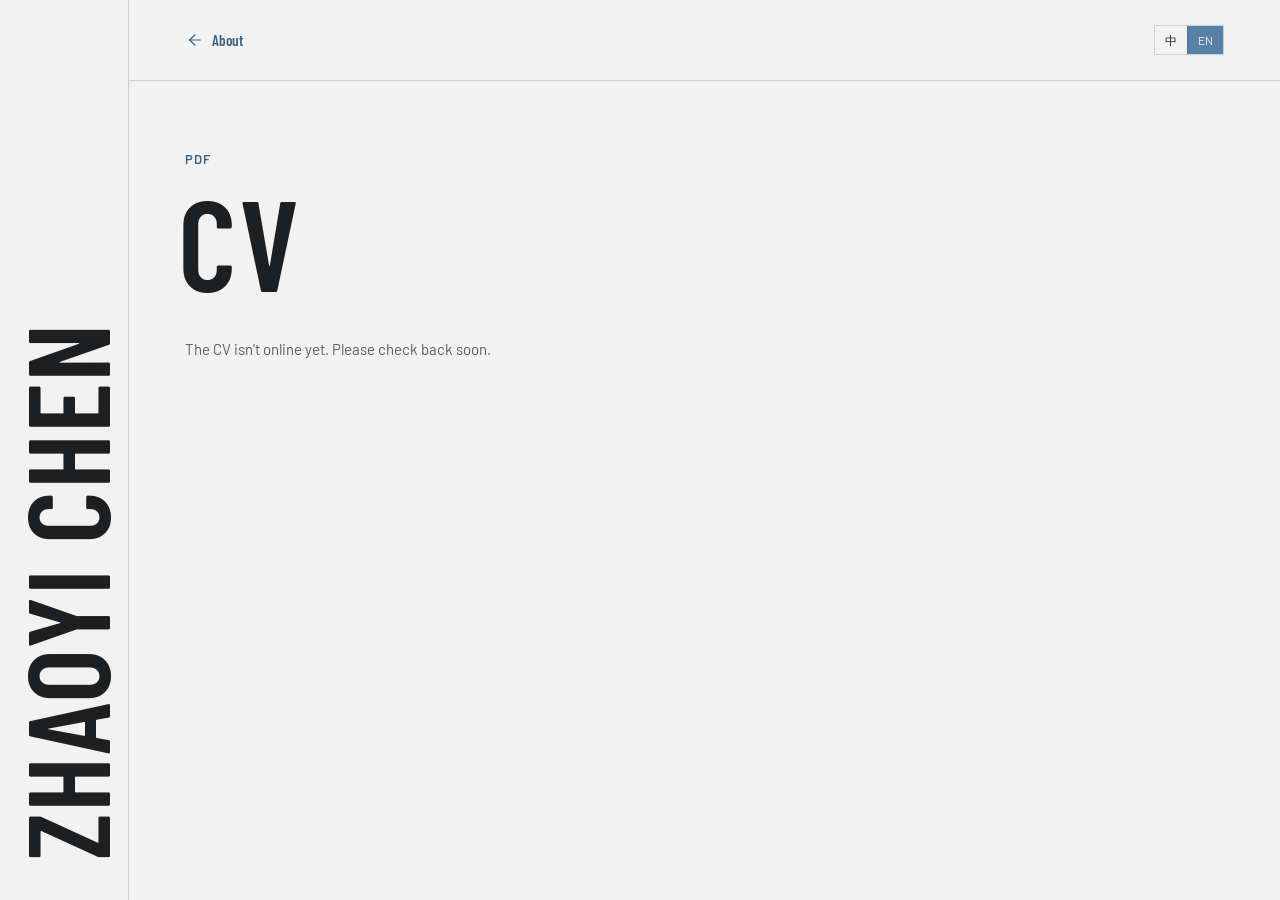
==== resume.html @ 12d731cd "Publish the redesigned site as its own public project The site's original repository is private, and" ====
<!DOCTYPE html>
<html lang="en">
<head>
  <meta charset="utf-8">
  <meta name="viewport" content="width=device-width, initial-scale=1">
  <title data-en="CV · Zhaoyi Chen" data-zh="简历 · Zhaoyi Chen">CV · Zhaoyi Chen</title>
  <link rel="stylesheet" href="assets/industry.css">
  <link rel="stylesheet" href="assets/site.css">
</head>
<body>
<div class="shell">
  <a class="spine" href="index.html" aria-label="Zhaoyi Chen — contents"><span>Zhaoyi Chen</span></a>
  <div class="page">
    <div class="topbar">
      <a class="btn btn-ghost back" href="index.html#about">
        <svg class="icon" width="18" height="18" viewBox="0 0 24 24" aria-hidden="true"><path d="m12 19-7-7 7-7"/><path d="M19 12H5"/></svg>
        <span data-en="About" data-zh="关于">About</span>
      </a>
      <div class="seg lang" role="radiogroup" aria-label="Language / 语言">
        <label class="seg-opt"><input type="radio" name="lang-top" value="zh" data-lang>中</label>
        <label class="seg-opt"><input type="radio" name="lang-top" value="en" data-lang>EN</label>
      </div>
    </div>
    <header class="sec-head">
      <span class="kicker">PDF</span>
      <h1 class="sec-title" data-en="CV" data-zh="简历">CV</h1>
    </header>
    <!-- The PDF must sit next to this file and be named exactly resume.pdf -->
    <div class="pdf-bar" id="pdf-bar">
      <a class="inline-link" href="resume.pdf" target="_blank" rel="noopener"><span data-en="Open in new tab" data-zh="在新标签页打开">Open in new tab</span><svg class="icon" width="16" height="16" viewBox="0 0 24 24" aria-hidden="true"><path d="M7 7h10v10"/><path d="M7 17 17 7"/></svg></a>
    </div>
    <div class="pdf blueprint" id="pdf-frame">
      <i class="corner tl"></i><i class="corner tr"></i><i class="corner bl"></i><i class="corner br"></i>
      <iframe title="CV (PDF)"></iframe>
    </div>
    <p class="status pdf-missing" id="pdf-missing" hidden data-en="The CV isn't online yet. Please check back soon." data-zh="简历暂未上传，请稍后再来查看。">The CV isn't online yet. Please check back soon.</p>
  </div>
</div>
<script src="assets/site.js"></script>
<script>
  // Embed the PDF only once it has been added; otherwise say so, rather than
  // showing GitHub's "not found" page inside the frame.
  fetch('resume.pdf', { method: 'HEAD', cache: 'no-cache' })
    .then((r) => {
      if (!r.ok) throw new Error(r.status);
      document.querySelector('#pdf-frame iframe').src = 'resume.pdf';
    })
    .catch(() => {
      document.getElementById('pdf-bar').hidden = true;
      document.getElementById('pdf-frame').hidden = true;
      document.getElementById('pdf-missing').hidden = false;
    });
</script>
<script src="assets/interactions.js" defer></script>
</body>
</html>
---- assets/industry.css ----
/* Industry — design-system tokens and component classes. This file is the source of truth for the system's look; retune it here and see readme.md. */
@import url('https://fonts.googleapis.com/css2?family=Barlow:wght@400;500;700&family=Barlow+Condensed:wght@400;600&display=swap');

:root {
  --color-bg: #f2f2f3;
  --color-surface: #e9e9ea;
  --color-text: #1d1f20;
  --color-accent: #5980a6;
  --color-accent-2: #728fab;
  --color-divider: color-mix(in srgb, #1d1f20 16%, transparent);

  /* Tonal ramps — generated in OKLCH on one shared lightness scale, so the
     same step of any role matches the others in visual value. */
  --color-neutral-100: #f5f5f8;
  --color-neutral-200: #e7e7ea;
  --color-neutral-300: #d4d4d7;
  --color-neutral-400: #b7b7ba;
  --color-neutral-500: #98989b;
  --color-neutral-600: #7a7a7d;
  --color-neutral-700: #5d5d60;
  --color-neutral-800: #424244;
  --color-neutral-900: #2b2b2d;

  --color-accent-100: #eef6ff;
  --color-accent-200: #d6ebff;
  --color-accent-300: #b5d9fd;
  --color-accent-400: #94bce3;
  --color-accent-500: #749dc4;
  --color-accent-600: #597ea3;
  --color-accent-700: #416180;
  --color-accent-800: #2c455d;
  --color-accent-900: #1d2d3d;

  --color-accent-2-100: #eef6ff;
  --color-accent-2-200: #d6ebff;
  --color-accent-2-300: #bdd8f2;
  --color-accent-2-400: #9ebbd8;
  --color-accent-2-500: #7e9cb8;
  --color-accent-2-600: #627d98;
  --color-accent-2-700: #486077;
  --color-accent-2-800: #314457;
  --color-accent-2-900: #1f2d3a;

  --font-heading: "Barlow Condensed", system-ui, sans-serif;
  --font-heading-weight: 600;
  --font-body: "Barlow", system-ui, sans-serif;

  --space-1: 3.4px;
  --space-2: 6.8px;
  --space-3: 10.2px;
  --space-4: 13.6px;
  --space-6: 20.4px;
  --space-8: 27.2px;

  --radius-sm: 2px;
  --radius-md: 4px;
  --radius-lg: 7px;

  /* Elevation — derived from the ground: soft ink-tinted shadows on a
     light theme, a hairline edge + ambient darkness on a dark one. */
  --shadow-sm: 0 1px 2px color-mix(in srgb, #2b2b2d 14%, transparent);
  --shadow-md: 0 3px 10px color-mix(in srgb, #2b2b2d 16%, transparent);
  --shadow-lg: 0 12px 32px color-mix(in srgb, #2b2b2d 22%, transparent);
}

body {
  background: var(--color-bg);
  color: var(--color-text);
  font-family: var(--font-body);
}
h1, h2, h3, h4 { font-family: var(--font-heading); font-weight: var(--font-heading-weight); }

.blueprint {
  position: relative;
  border: 1px solid var(--color-divider);
  border-radius: 0;
}
/* The overlay image treatments (halftone, duotone) clip their overlay
   (overflow:hidden); a blueprint wrapper draws its registration marks
   outside the box, so when both classes share a wrapper the frame must
   win. */
.blueprint.halftone, .blueprint.plate, .blueprint.duotone { overflow: visible; }
.blueprint > .corner {
  position: absolute; width: 11px; height: 11px;
  color: color-mix(in srgb, var(--color-text) 55%, transparent);
}
.blueprint > .corner::before, .blueprint > .corner::after {
  content: ""; position: absolute; background: currentColor;
}
.blueprint > .corner::before { left: 5px; top: 0; width: 1px; height: 100%; }
.blueprint > .corner::after  { top: 5px; left: 0; width: 100%; height: 1px; }
.blueprint > .corner.tl { top: -6px; left: -6px; }
.blueprint > .corner.tr { top: -6px; right: -6px; }
.blueprint > .corner.bl { bottom: -6px; left: -6px; }
.blueprint > .corner.br { bottom: -6px; right: -6px; }

.duotone{position:relative;overflow:hidden}
.duotone::after{content:"";position:absolute;inset:0;pointer-events:none;
  background:var(--color-accent);mix-blend-mode:color}

/* ══════════════════════════════════════════════════════════════════════════
   Components — built with the tokens above. Plain CSS
   on plain HTML: no JavaScript, no build step. Each class is documented in
   readme.md and demonstrated in foundations/ and components/.
   ══════════════════════════════════════════════════════════════════════ */

*, *::before, *::after { box-sizing: border-box; }
body { margin: 0; font-size: 15px; line-height: 1.55; font-weight: 400; }
h1, h2, h3, h4, h5, h6 {
  font-family: var(--font-heading); font-weight: var(--font-heading-weight);
  line-height: 1.12; letter-spacing: -0.015em; margin: 0 0 var(--space-2);
}
h1 { font-size: 42px; }
h2 { font-size: 32px; }
h3 { font-size: 25px; }
h4 { font-size: 20px; }
h5 { font-size: 16px; }
h6 { font-size: 13px; }
h6 { letter-spacing: 0.08em; text-transform: uppercase; }
p { margin: 0 0 var(--space-3); }
a { color: var(--color-accent); text-underline-offset: 3px; }
img { display: block; max-width: 100%; }
figure { margin: 0; }
figcaption {
  font-size: 11px; margin-top: var(--space-1);
  color: color-mix(in srgb, var(--color-text) 55%, transparent);
}
.text-muted { color: color-mix(in srgb, var(--color-text) 55%, transparent); }
:focus { outline: none; }
:focus-visible { outline: 2px solid var(--color-accent); outline-offset: 2px; }
::selection { background: color-mix(in srgb, var(--color-accent) 30%, transparent); }

/* — rules — */
.hr {
  height: 1px; border: 0; margin: var(--space-4) 0;
  background: var(--color-divider);
}

/* — buttons — */
.btn {
  display: inline-flex; align-items: center; justify-content: center; gap: 6px;
  cursor: pointer; text-decoration: none;
  font-family: var(--font-heading); font-weight: var(--font-heading-weight);
  font-size: 14px; line-height: 1.2; color: var(--color-text); /* matches the .input's 14px —
     the pair sits side by side in sign-up rows */
  background: transparent; border: 1px solid transparent;
  padding: var(--space-2) calc(var(--space-3) * 1.2);
  border-radius: var(--radius-md);
}
.btn svg { display: block; }
.btn:disabled { opacity: 0.45; cursor: not-allowed; }
.btn-primary { background: var(--color-accent); color: var(--color-bg); }
.btn-primary:hover { background: var(--color-accent-600); }
.btn-primary:active { background: var(--color-accent-700); }
.btn-secondary { border-color: var(--color-divider); }
.btn-secondary:hover { background: color-mix(in srgb, var(--color-text) 7%, transparent); }
.btn-secondary:active { background: color-mix(in srgb, var(--color-text) 14%, transparent); }
.btn-ghost { color: var(--color-accent); padding-inline: var(--space-1); }
.btn-ghost:hover { background: color-mix(in srgb, var(--color-accent) 10%, transparent); }
.btn-ghost:active { background: color-mix(in srgb, var(--color-accent) 18%, transparent); }
.btn-icon { width: 36px; height: 36px; padding: 0; }
.btn-block { width: 100%; margin-top: var(--space-2); }

/* — forms — */
.field > label {
  display: block; font-size: 12px; margin-bottom: 5px;
  color: color-mix(in srgb, var(--color-text) 70%, transparent);
}
.input {
  width: 100%; min-height: 36px; padding: 6px 10px; font: inherit;
  font-size: 14px; color: var(--color-text); caret-color: var(--color-accent);
  background: var(--color-surface);
  border: 1px solid var(--color-divider); border-radius: var(--radius-md);
}
.input:hover { border-color: color-mix(in srgb, var(--color-text) 45%, transparent); }
.input:focus-visible { border-color: var(--color-accent); outline-offset: 0; }
textarea.input { min-height: 90px; resize: vertical; }
.radio { display: inline-flex; align-items: center; gap: 8px; cursor: pointer; font-size: 14px; }
.radio input, .seg-opt input {
  position: absolute; opacity: 0; width: 0; height: 0; pointer-events: none;
}
.radio .dot {
  width: 16px; height: 16px; flex: none; border-radius: 50%;
  border: 1.5px solid var(--color-divider);
}
.radio:hover .dot { border-color: var(--color-accent); }
.radio input:checked + .dot {
  border-color: var(--color-accent); background: var(--color-accent);
  box-shadow: inset 0 0 0 4px var(--color-bg);
}
.radio input:focus-visible + .dot { outline: 2px solid var(--color-accent); outline-offset: 2px; }
.seg {
  display: inline-flex; overflow: hidden;
  border: 1px solid var(--color-divider); border-radius: var(--radius-md);
}
.seg-opt {
  display: inline-flex; align-items: center; gap: 6px;
  padding: 7px 12px; font-size: 13px; cursor: pointer;
}
.seg-opt + .seg-opt { border-left: 1px solid var(--color-divider); }
.seg-opt:has(input:checked) { background: var(--color-accent); color: var(--color-bg); }
.seg-opt:not(:has(input:checked)):hover { background: color-mix(in srgb, var(--color-text) 7%, transparent); }
.seg-opt:has(input:focus-visible) { outline: 2px solid var(--color-accent); outline-offset: -2px; }

/* — cards — */
.card {
  display: flex; flex-direction: column; gap: var(--space-2);
  padding: var(--space-3); border-radius: var(--radius-md); background: var(--color-surface);
}
.card-kicker { font-size: 10px; letter-spacing: 0.1em; text-transform: uppercase; color: var(--color-accent); }
.card-title {
  font-family: var(--font-heading); font-weight: var(--font-heading-weight);
  font-size: 17px; line-height: 1.2;
}
.card-body { margin: 0; font-size: 13px; opacity: 0.8; flex: 1; }
.card-meta {
  display: flex; align-items: center; gap: 6px; font-size: 11px;
  color: color-mix(in srgb, var(--color-text) 50%, transparent);
}
.elev-sm { box-shadow: var(--shadow-sm); }
.elev-md { box-shadow: var(--shadow-md); }
.elev-lg { box-shadow: var(--shadow-lg); }

/* — tags — */
.tag {
  display: inline-flex; align-items: center; font-size: 11px;
  letter-spacing: 0.02em; padding: 3px 10px;
  border-radius: calc(var(--radius-md) * 0.75);
}
.tag-accent { background: var(--color-accent-100); color: var(--color-accent-800); }
.tag-accent-2 { background: var(--color-accent-2-100); color: var(--color-accent-2-800); }
.tag-neutral { background: var(--color-neutral-100); color: var(--color-neutral-800); }
.tag-outline { border: 1px solid var(--color-accent); color: var(--color-accent); }

/* — navigation — */
.nav {
  display: flex; align-items: center; gap: var(--space-4);
  padding: var(--space-3) var(--space-4);
  border-bottom: none;
}
.nav-brand {
  font-family: var(--font-heading); font-weight: var(--font-heading-weight);
  font-size: 18px; margin-right: auto;
}
.nav a { color: inherit; text-decoration: none; font-size: 14px; }
.nav a:hover, .nav a[aria-current='page'] { color: var(--color-accent); }

/* — tables — */
.table { width: 100%; border-collapse: collapse; font-size: 14px; }
.table th {
  text-align: left; font-size: 11px; letter-spacing: 0.08em; text-transform: uppercase;
  color: color-mix(in srgb, var(--color-text) 60%, transparent);
  padding: var(--space-2); border-bottom: 1px solid var(--color-divider);
}
.table td {
  padding: var(--space-2);
  border-bottom: 1px solid color-mix(in srgb, var(--color-text) 8%, transparent);
}
.table tbody tr:hover { background: color-mix(in srgb, var(--color-text) 4%, transparent); }

/* — dialog — */
.dialog-backdrop {
  position: fixed; inset: 0; display: grid; place-items: center;
  padding: var(--space-4);
  background: color-mix(in srgb, var(--color-neutral-900) 50%, transparent);
}
.dialog {
  width: min(440px, 100%); display: flex; flex-direction: column; gap: var(--space-3);
  padding: var(--space-4); border-radius: var(--radius-lg);
  background: var(--color-surface); box-shadow: var(--shadow-lg);
}
.dialog-title {
  font-family: var(--font-heading); font-weight: var(--font-heading-weight);
  font-size: 20px;
}
.dialog-body { font-size: 14px; opacity: 0.85; }
.dialog-actions { display: flex; justify-content: flex-end; gap: var(--space-2); margin-top: var(--space-2); }

/* — blueprint frame: components are wireframe objects (see .blueprint
     and .corner above) — square, transparent, hairline-bordered — */
.card, .btn, .input, .tag, .seg, .dialog { border-radius: 0; }
.card, .dialog { background: transparent; border: 1px solid var(--color-divider); }
.btn { border: 1px solid var(--color-divider); }
.btn-primary { border-color: var(--color-accent); }
.btn-ghost { border-color: transparent; }
---- assets/site.css ----
/* Layout for chenzhaoyilila.github.io. Colors, type and components come from industry.css. */
:root {
  --pad: clamp(20px, 5vw, 56px);
  --muted: color-mix(in srgb, var(--color-text) 78%, transparent);
  --meta: color-mix(in srgb, var(--color-text) 70%, transparent);
  --tint: color-mix(in srgb, var(--color-accent) 6%, transparent);
}
html { scroll-behavior: smooth; }
body { text-wrap: pretty; }
a { color: var(--color-accent-700); }
a:hover { color: var(--color-accent-800); }
[hidden] { display: none !important; }
.icon { flex: none; fill: none; stroke: currentColor; stroke-width: 1.5; stroke-linecap: round; stroke-linejoin: round; }
.kicker { display: block; font-size: 13px; line-height: 12px; letter-spacing: .08em; text-transform: uppercase; font-weight: 600; color: var(--color-accent-700); font-feature-settings: "tnum" 1; }
.label { font-size: 13px; letter-spacing: .08em; text-transform: uppercase; font-weight: 600; color: var(--meta); }
.rule { height: 1px; background: var(--color-divider); }
.status { padding: 24px 0; margin: 0; font-size: 15px; color: var(--meta); }
.inline-link { display: inline-flex; align-items: center; gap: 6px; text-decoration: none; }
.lang .seg-opt { padding: 5px 10px; font-size: 12px; }

/* Shell: the spine (name, links home) + the page. A 1px gap on a divider ground draws the hairlines. */
.shell { display: flex; min-height: 100vh; gap: 1px; background: var(--color-divider); }
.spine {
  flex: none; width: clamp(56px, min(10vw, 16vh), 132px); height: 100vh;
  position: sticky; top: 0; align-self: flex-start; padding: 40px 0; overflow: hidden;
  display: flex; align-items: flex-end; justify-content: center;
  background: var(--color-bg); color: var(--color-text); text-decoration: none; transition: color .15s;
}
.spine:hover { color: var(--color-accent-700); }
.spine span {
  writing-mode: vertical-rl; transform: rotate(180deg);
  font-family: var(--font-heading); font-weight: 600; font-size: clamp(48px, min(9vw, 14vh), 120px);
  line-height: .87; letter-spacing: .01em; text-transform: uppercase; white-space: nowrap;
}
.page { flex: 1; min-width: 0; min-height: 100vh; background: var(--color-bg); display: flex; flex-direction: column; }
.page > section { flex: 1; display: flex; flex-direction: column; }

/* Logo mark: the two crossed ellipses, drawn as lines */
.mark { position: relative; width: 28px; height: 28px; flex: none; display: inline-block; }
.mark::before, .mark::after {
  content: ""; position: absolute; left: 4px; top: 9px; width: 20px; height: 10px;
  border: 1.5px solid currentColor; border-radius: 50%; transform: rotate(-20deg);
}
.mark::after { border-color: var(--color-accent); transform: rotate(20deg); }

/* Home: identity + preview frame | contents */
.home { flex: 1; min-width: 0; min-height: 100vh; display: grid; grid-template-columns: minmax(300px, 352px) minmax(0, 1fr); gap: 1px; }
.home > * { min-width: 0; background: var(--color-bg); }
.aside { padding: 40px clamp(20px, 4vw, 40px); display: flex; flex-direction: column; }
.bar { display: flex; justify-content: space-between; align-items: center; gap: 16px; min-height: 28px; }
.frame-wrap { margin-top: 40px; }
.frame { width: 100%; aspect-ratio: 4 / 5; display: flex; flex-direction: column; }
.pane { display: none; flex: 1; min-height: 0; flex-direction: column; }
.frame[data-pv=""] .pane[data-pane="portrait"],
.frame[data-pv="about"] .pane[data-pane="portrait"],
.frame[data-pv="teaching"] .pane[data-pane="teaching"],
.frame[data-pv="notes"] .pane[data-pane="notes"],
.frame[data-pv="contact"] .pane[data-pane="contact"] { display: flex; }
.media { position: relative; flex: 1; min-height: 0; display: grid; place-items: center; color: var(--color-accent-700); }
.media .mark { transform: scale(2); }
.media img { position: absolute; inset: 0; width: 100%; height: 100%; object-fit: cover; }
.media.wide { flex: none; width: 100%; aspect-ratio: 16 / 9; border-bottom: 1px solid var(--color-divider); }
.facts { display: none; margin: 0; padding: 14px 16px; border-top: 1px solid var(--color-divider); grid-template-columns: auto minmax(0, 1fr); gap: 6px 16px; font-size: 13px; line-height: 18px; }
.facts dt { color: var(--meta); }
.facts dd { margin: 0; }
.frame[data-pv="about"] .facts { display: grid; }
.pane-body { flex: 1; padding: 18px 20px; display: flex; flex-direction: column; gap: 12px; }
.pane[data-pane="contact"] .pane-body { padding: 24px; gap: 14px; }
.pane-title { font-family: var(--font-heading); font-weight: 600; font-size: 22px; line-height: 24px; letter-spacing: .02em; text-transform: uppercase; }
.pane-text { font-size: 14px; line-height: 20px; color: var(--muted); }
.pane-foot { margin-top: auto; font-size: 13px; color: var(--meta); }
.pane-email { font-family: var(--font-heading); font-weight: 600; font-size: 22px; line-height: 26px; }
.pane-email span { display: inline-block; }
.pane-posts { padding: 8px 20px; display: flex; flex-direction: column; }
.pv-post { display: flex; flex-direction: column; gap: 8px; padding: 16px 0; border-bottom: 1px solid var(--color-divider); }
.pv-post-meta { display: flex; align-items: center; gap: 10px; font-size: 13px; font-feature-settings: "tnum" 1; color: var(--meta); }
.pv-post-title { font-family: var(--font-heading); font-weight: 600; font-size: 22px; line-height: 26px; }
.pv-caption { height: 20px; margin-top: 12px; font-size: 13px; line-height: 20px; letter-spacing: .08em; text-transform: uppercase; font-weight: 600; color: var(--meta); }
.bio { font-size: 15px; line-height: 24px; margin: 28px 0 0; color: var(--muted); }
.social { margin-top: auto; padding-top: 24px; display: flex; gap: 24px; font-size: 13px; }
.social a { color: var(--meta); text-decoration: none; }
.social a:hover { color: var(--color-accent-700); }

.contents { padding: clamp(40px, 9vw, 108px) var(--pad) 40px; display: flex; flex-direction: column; container-type: inline-size; }
.contents > .rule { margin-top: 12px; }
.row {
  display: flex; align-items: baseline; gap: 20px; padding: 32px 8px 28px; margin: 0 -8px;
  border-bottom: 1px solid var(--color-divider); color: var(--color-text); text-decoration: none; transition: background .15s;
}
.row:hover { background: var(--tint); color: var(--color-text); }
.row-num { width: 28px; flex: none; font-size: 13px; letter-spacing: .08em; font-weight: 600; color: var(--color-accent-700); font-feature-settings: "tnum" 1; }
.row-main { display: flex; flex-direction: column; gap: 10px; min-width: 0; }
.row-title { font-family: var(--font-heading); font-weight: 600; font-size: clamp(44px, 5vw, 64px); line-height: .88; letter-spacing: .01em; text-transform: uppercase; }
.row-meta { font-size: 14px; color: var(--muted); }
.row-leader { flex: 1; min-width: 24px; border-bottom: 1.5px dotted color-mix(in srgb, var(--color-text) 35%, transparent); }
.row-leader, .row-meta.end { display: none; }
.row-meta.end { white-space: nowrap; }
.row .icon { align-self: center; margin-left: auto; }
@container (min-width: 560px) {
  .row-leader, .row-meta.end { display: block; }
  .row-main .row-meta { display: none; }
}
.contact { margin-top: auto; padding-top: 40px; display: flex; flex-wrap: wrap; align-items: flex-end; justify-content: space-between; gap: 24px 32px; }
.contact p { font-size: 15px; line-height: 24px; margin: 12px 0 0; color: var(--muted); }
.btn-cta { padding: 12px 20px; font-size: 16px; color: var(--color-bg); text-decoration: none; }
.btn-cta:hover { color: var(--color-bg); }

/* Section pages */
.topbar { display: flex; justify-content: space-between; align-items: center; gap: 16px; padding: 24px var(--pad); border-bottom: 1px solid var(--color-divider); }
.back { gap: 8px; padding: 6px 8px; margin-left: -8px; font-size: 15px; color: var(--color-accent-700); text-decoration: none; }
.sec-head { padding: clamp(32px, 6vw, 72px) var(--pad) 40px; }
.sec-title { font-size: clamp(64px, 10vw, 128px); line-height: .88; letter-spacing: .01em; text-transform: uppercase; margin: 20px 0 0 -0.052em; }
.sec-body { padding: 0 var(--pad) 64px; max-width: 1200px; display: grid; grid-template-columns: repeat(auto-fit, minmax(min(100%, 340px), 1fr)); gap: 48px 64px; align-items: start; }
.sec-body.single { display: block; }
.lead { font-family: var(--font-heading); font-weight: 600; font-size: clamp(28px, 3vw, 36px); line-height: 1.12; margin: 0; max-width: 22ch; }
.prose { font-size: 17px; line-height: 26px; margin: 20px 0 0; max-width: 52ch; color: var(--muted); }
.facts-table { margin-top: 40px; font-size: 15px; }
.facts-table td { padding: 14px 0; }
.facts-table td:first-child { width: 120px; color: var(--meta); }
.facts-table tbody tr:hover { background: none; }
.portrait { margin: 0; width: 100%; max-width: 420px; aspect-ratio: 4 / 5; display: flex; }
.item { display: flex; flex-direction: column; gap: 6px; padding: 24px 0; border-bottom: 1px solid var(--color-divider); }
a.item {
  display: grid; grid-template-columns: minmax(0, 1fr) 20px; gap: 16px; align-items: center;
  padding: 24px 8px; margin: 0 -8px; color: var(--color-text); text-decoration: none; transition: background .15s;
}
a.item:hover { background: var(--tint); color: var(--color-text); }
.item-text { display: flex; flex-direction: column; gap: 6px; }
.item-title { font-family: var(--font-heading); font-weight: 600; font-size: 32px; line-height: 34px; letter-spacing: .02em; text-transform: uppercase; }
.item-desc { font-size: 15px; line-height: 22px; color: var(--muted); }
.video { margin: 0; display: flex; flex-direction: column; gap: 12px; }
.video .blueprint { width: 100%; aspect-ratio: 16 / 9; display: flex; }
.video figcaption { margin: 0; font-size: 13px; color: var(--meta); }
.next {
  margin-top: auto; display: flex; align-items: center; justify-content: space-between; gap: 24px;
  padding: 32px var(--pad); border-top: 1px solid var(--color-divider); color: var(--color-text); text-decoration: none; transition: background .15s;
}
a.next:hover { background: var(--tint); color: var(--color-text); }
div.next { flex-wrap: wrap; align-items: flex-end; gap: 24px 32px; }
div.next p { font-size: 15px; line-height: 24px; margin: 12px 0 0; color: var(--muted); }
.next-stack { display: flex; flex-direction: column; gap: 12px; }
.next-title { font-family: var(--font-heading); font-weight: 600; font-size: clamp(36px, 5vw, 56px); line-height: .92; letter-spacing: .01em; text-transform: uppercase; }

/* Notes */
.notes-bar { display: flex; flex-wrap: wrap; justify-content: space-between; align-items: center; gap: 16px; padding-bottom: 16px; border-bottom: 1px solid var(--color-divider); }
.post {
  display: flex; flex-wrap: wrap; align-items: baseline; gap: 8px 24px; padding: 24px 8px; margin: 0 -8px;
  border-bottom: 1px solid var(--color-divider); color: var(--color-text); text-decoration: none; transition: background .15s;
}
.post:hover { background: var(--tint); color: var(--color-text); }
.post-date { flex: 0 0 120px; font-size: 13px; font-feature-settings: "tnum" 1; color: var(--meta); }
.post-main { flex: 1 1 320px; min-width: 0; display: flex; flex-direction: column; gap: 6px; }
.post-title { font-family: var(--font-heading); font-weight: 600; font-size: 26px; line-height: 30px; }
.post-excerpt { font-size: 15px; line-height: 22px; color: var(--muted); }
.post-tags { flex: none; display: flex; flex-wrap: wrap; gap: 6px; }
.post .icon { align-self: center; }

/* Article (thought.html) */
.article { padding: clamp(32px, 6vw, 72px) var(--pad) 72px; max-width: 820px; }
.article-title { font-size: clamp(40px, 6vw, 64px); line-height: 1; margin: 20px 0 0; }
.article .post-tags { margin-top: 20px; }
.article-prose { margin-top: 40px; font-size: 17px; line-height: 28px; color: var(--muted); }
.article-prose p { margin: 0 0 16px; }
.article-prose ul, .article-prose ol { margin: 16px 0 16px 20px; padding: 0; }
.article-prose li { margin-bottom: 6px; }
.article-prose strong { color: var(--color-text); font-weight: 600; }
.article-prose img { margin: 24px 0; border: 1px solid var(--color-divider); height: auto; }
.article-prose code { font-family: ui-monospace, Menlo, monospace; font-size: .9em; background: var(--color-surface); padding: .1em .35em; }

/* CV (resume.html) */
.pdf-bar { padding: 0 var(--pad) 20px; }
.pdf { margin: 0 var(--pad) 40px; flex: 1; min-height: 60vh; display: flex; }
.pdf iframe { flex: 1; width: 100%; min-height: 60vh; border: 0; display: block; background: var(--color-surface); }

@media (max-width: 859px) {
  .home { grid-template-columns: minmax(0, 1fr); grid-template-rows: auto 1fr; }
  .frame-wrap { display: none; }
}
@media (prefers-reduced-motion: reduce) {
  html { scroll-behavior: auto; }
}

/* ---- Additions for the live site ---- */

/* Drafts: shown only when previewing locally with ?preview=1 (see content/README.txt) */
.preview-banner {
  position: fixed; left: 0; right: 0; bottom: 0; z-index: 10001;
  padding: 10px 16px; text-align: center; font-size: 12px; letter-spacing: .06em; font-weight: 600;
  background: #8a3b12; color: #fff;
}
.draft-badge {
  display: inline-block; vertical-align: middle; margin-right: 10px;
  font-family: var(--font-body); font-size: 11px; line-height: 1.4; letter-spacing: .08em; font-weight: 600;
  padding: 2px 8px; background: #8a3b12; color: #fff;
}
.article > .draft-badge { margin-bottom: 16px; }

/* Markdown written with build_posts.py: headings, quotes, code blocks, rules */
.article-prose h1, .article-prose h2, .article-prose h3, .article-prose h4 { color: var(--color-text); margin: 32px 0 12px; letter-spacing: .01em; }
.article-prose blockquote { margin: 24px 0; padding-left: 16px; border-left: 2px solid var(--color-accent); color: var(--meta); }
.article-prose blockquote p { margin: 0; }
.article-prose pre { margin: 24px 0; padding: 14px 18px; border: 1px solid var(--color-divider); overflow-x: auto; font-size: 14px; line-height: 1.6; }
.article-prose pre code { background: none; padding: 0; font-size: inherit; }
.article-prose hr { border: 0; height: 1px; background: var(--color-divider); margin: 32px 0; }

/* CV page before resume.pdf has been added */
.pdf-missing { padding: 0 var(--pad) 40px; }
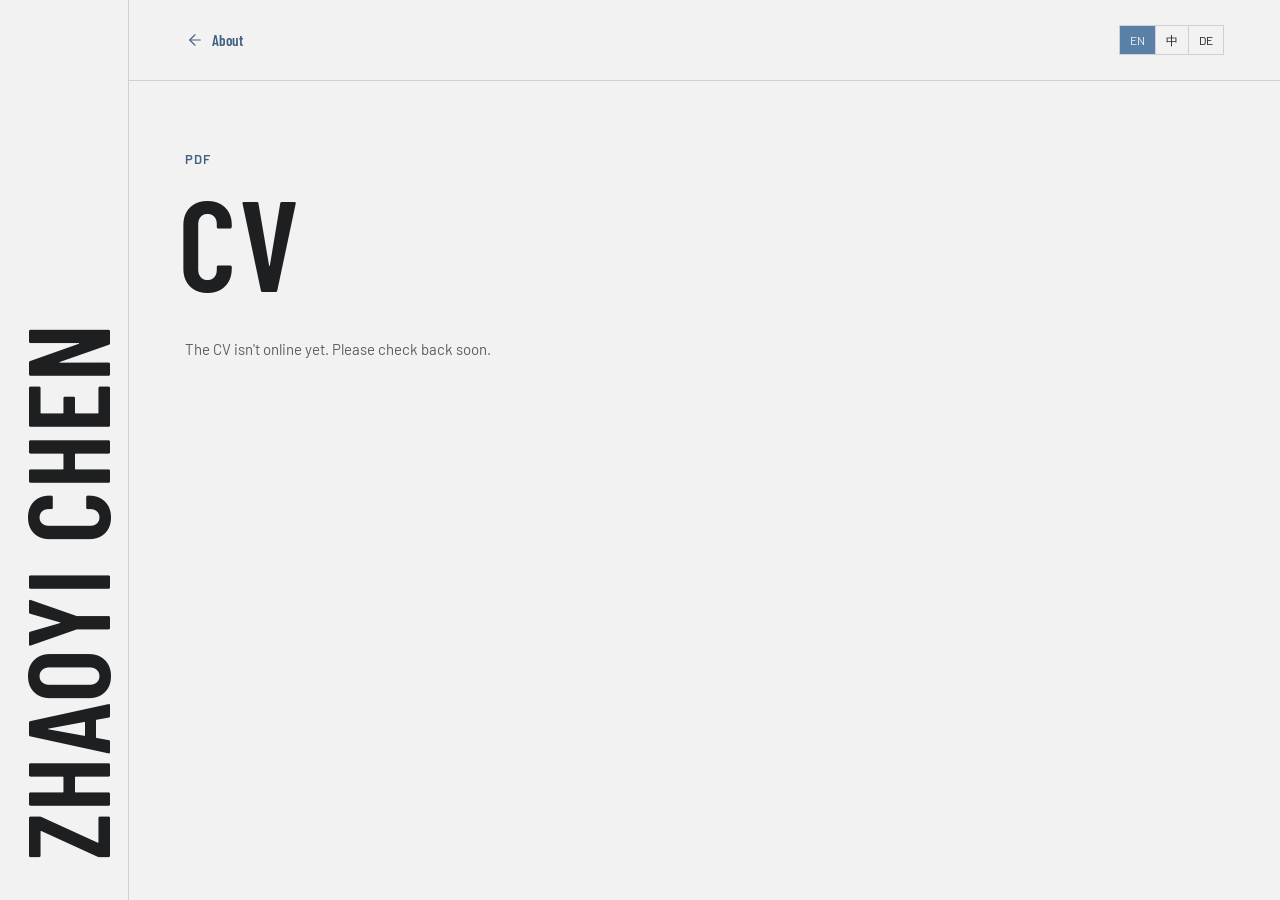
==== commit 6659d159: "Add German, remove the logo mark, raise the contact button" ====
--- a/resume.html
+++ b/resume.html
@@ -3,44 +3,46 @@
 <head>
   <meta charset="utf-8">
   <meta name="viewport" content="width=device-width, initial-scale=1">
-  <title data-en="CV · Zhaoyi Chen" data-zh="简历 · Zhaoyi Chen">CV · Zhaoyi Chen</title>
+  <title data-en="CV · Zhaoyi Chen" data-zh="简历 · Zhaoyi Chen" data-de="Lebenslauf · Zhaoyi Chen">CV · Zhaoyi Chen</title>
   <link rel="stylesheet" href="assets/industry.css">
   <link rel="stylesheet" href="assets/site.css">
 </head>
 <body>
+<script src="assets/turn.js"></script>
 <div class="shell">
   <a class="spine" href="index.html" aria-label="Zhaoyi Chen — contents"><span>Zhaoyi Chen</span></a>
   <div class="page">
     <div class="topbar">
       <a class="btn btn-ghost back" href="index.html#about">
         <svg class="icon" width="18" height="18" viewBox="0 0 24 24" aria-hidden="true"><path d="m12 19-7-7 7-7"/><path d="M19 12H5"/></svg>
-        <span data-en="About" data-zh="关于">About</span>
+        <span data-en="About" data-zh="关于" data-de="Über mich">About</span>
       </a>
-      <div class="seg lang" role="radiogroup" aria-label="Language / 语言">
+      <div class="seg lang" role="radiogroup" aria-label="Language / 语言 / Sprache">
+        <label class="seg-opt"><input type="radio" name="lang-top" value="en" data-lang>EN</label>
         <label class="seg-opt"><input type="radio" name="lang-top" value="zh" data-lang>中</label>
-        <label class="seg-opt"><input type="radio" name="lang-top" value="en" data-lang>EN</label>
+        <label class="seg-opt"><input type="radio" name="lang-top" value="de" data-lang>DE</label>
       </div>
     </div>
     <header class="sec-head">
       <span class="kicker">PDF</span>
-      <h1 class="sec-title" data-en="CV" data-zh="简历">CV</h1>
+      <h1 class="sec-title" data-en="CV" data-zh="简历" data-de="Lebenslauf">CV</h1>
     </header>
     <!-- The PDF must sit next to this file and be named exactly resume.pdf -->
     <div class="pdf-bar" id="pdf-bar">
-      <a class="inline-link" href="resume.pdf" target="_blank" rel="noopener"><span data-en="Open in new tab" data-zh="在新标签页打开">Open in new tab</span><svg class="icon" width="16" height="16" viewBox="0 0 24 24" aria-hidden="true"><path d="M7 7h10v10"/><path d="M7 17 17 7"/></svg></a>
+      <a class="inline-link" href="resume.pdf" target="_blank" rel="noopener"><span data-en="Open in new tab" data-zh="在新标签页打开" data-de="In neuem Tab öffnen">Open in new tab</span><svg class="icon" width="16" height="16" viewBox="0 0 24 24" aria-hidden="true"><path d="M7 7h10v10"/><path d="M7 17 17 7"/></svg></a>
     </div>
     <div class="pdf blueprint" id="pdf-frame">
       <i class="corner tl"></i><i class="corner tr"></i><i class="corner bl"></i><i class="corner br"></i>
       <iframe title="CV (PDF)"></iframe>
     </div>
-    <p class="status pdf-missing" id="pdf-missing" hidden data-en="The CV isn't online yet. Please check back soon." data-zh="简历暂未上传，请稍后再来查看。">The CV isn't online yet. Please check back soon.</p>
+    <p class="status pdf-missing" id="pdf-missing" hidden data-en="The CV isn't online yet. Please check back soon." data-zh="简历暂未上传，请稍后再来查看。" data-de="Der Lebenslauf ist noch nicht online. Schau bald wieder vorbei.">The CV isn't online yet. Please check back soon.</p>
   </div>
 </div>
 <script src="assets/site.js"></script>
 <script>
   // Embed the PDF only once it has been added; otherwise say so, rather than
   // showing GitHub's "not found" page inside the frame.
-  fetch('resume.pdf', { method: 'HEAD', cache: 'no-cache' })
+  const checked = fetch('resume.pdf', { method: 'HEAD', cache: 'no-cache' })
     .then((r) => {
       if (!r.ok) throw new Error(r.status);
       document.querySelector('#pdf-frame iframe').src = 'resume.pdf';
@@ -50,6 +52,7 @@
       document.getElementById('pdf-frame').hidden = true;
       document.getElementById('pdf-missing').hidden = false;
     });
+  if (window.turn) window.turn.hold(checked);
 </script>
 <script src="assets/interactions.js" defer></script>
 </body>
--- a/assets/site.css
+++ b/assets/site.css
@@ -35,7 +35,7 @@
 .page { flex: 1; min-width: 0; min-height: 100vh; background: var(--color-bg); display: flex; flex-direction: column; }
 .page > section { flex: 1; display: flex; flex-direction: column; }
 
-/* Logo mark: the two crossed ellipses, drawn as lines */
+/* Placeholder mark in empty image frames: two crossed ellipses, drawn as lines */
 .mark { position: relative; width: 28px; height: 28px; flex: none; display: inline-block; }
 .mark::before, .mark::after {
   content: ""; position: absolute; left: 4px; top: 9px; width: 20px; height: 10px;
@@ -47,7 +47,7 @@
 .home { flex: 1; min-width: 0; min-height: 100vh; display: grid; grid-template-columns: minmax(300px, 352px) minmax(0, 1fr); gap: 1px; }
 .home > * { min-width: 0; background: var(--color-bg); }
 .aside { padding: 40px clamp(20px, 4vw, 40px); display: flex; flex-direction: column; }
-.bar { display: flex; justify-content: space-between; align-items: center; gap: 16px; min-height: 28px; }
+.bar { display: flex; justify-content: flex-end; align-items: center; gap: 16px; min-height: 28px; }
 .frame-wrap { margin-top: 40px; }
 .frame { width: 100%; aspect-ratio: 4 / 5; display: flex; flex-direction: column; }
 .pane { display: none; flex: 1; min-height: 0; flex-direction: column; }
@@ -100,7 +100,7 @@
   .row-leader, .row-meta.end { display: block; }
   .row-main .row-meta { display: none; }
 }
-.contact { margin-top: auto; padding-top: 40px; display: flex; flex-wrap: wrap; align-items: flex-end; justify-content: space-between; gap: 24px 32px; }
+.contact { padding-top: 56px; display: flex; flex-wrap: wrap; align-items: flex-end; justify-content: space-between; gap: 24px 32px; }
 .contact p { font-size: 15px; line-height: 24px; margin: 12px 0 0; color: var(--muted); }
 .btn-cta { padding: 12px 20px; font-size: 16px; color: var(--color-bg); text-decoration: none; }
 .btn-cta:hover { color: var(--color-bg); }
@@ -205,3 +205,56 @@
 
 /* CV page before resume.pdf has been added */
 .pdf-missing { padding: 0 var(--pad) 40px; }
+
+/* ---- Page turn (assets/turn.js): pages turn on the name spine ---- */
+.spine { z-index: 40; }
+.turn-snap, .turn-opener, .turn-cast, .turn-shade, .turn-sheen { pointer-events: none; }
+/* the link that was clicked stays marked on the turning page */
+.turn-trigger { background: color-mix(in srgb, var(--color-accent) 10%, transparent) !important; }
+/* the page darkens toward its free edge as it turns from the light */
+.turn-shade, .turn-sheen { position: absolute; inset: 0; opacity: 0; z-index: 1; }
+.turn-shade { background: linear-gradient(to left, rgba(29, 31, 32, .38), rgba(29, 31, 32, .1) 55%, rgba(29, 31, 32, 0)); }
+.turn-sheen {
+  background: linear-gradient(to right, rgba(255, 255, 255, 0), rgba(255, 255, 255, .55), rgba(255, 255, 255, 0)) no-repeat;
+  background-size: 38% 100%;
+}
+/* the shadow the lifted page casts into the gutter beside the spine */
+.turn-cast {
+  position: fixed; top: 0; bottom: 0; left: calc(clamp(56px, min(10vw, 16vh), 132px) + 1px);
+  width: min(55vw, 620px); z-index: 25; opacity: 0;
+  background: linear-gradient(to right, rgba(29, 31, 32, .32), rgba(29, 31, 32, .12) 22%, rgba(29, 31, 32, 0) 70%);
+}
+/* the destination's title page, shown while it loads */
+.turn-opener {
+  position: fixed; top: 0; right: 0; bottom: 0; left: calc(clamp(56px, min(10vw, 16vh), 132px) + 1px);
+  z-index: 20; overflow: hidden; display: flex; flex-direction: column;
+  background: var(--color-bg); color: var(--color-text); font-family: var(--font-body);
+}
+.turn-opener .seg-opt.is-on { background: var(--color-accent); color: var(--color-bg); }
+.turn-opener.is-leaf { z-index: 30; transform-origin: 0 50%; }
+.turn-opener.is-arrival {
+  z-index: 35; transition: opacity .32s ease-out;
+  animation: turn-failsafe 0s linear 9s forwards; /* never leave a page covered */
+}
+.turn-opener.is-leaving { opacity: 0; }
+/* a hairline that draws itself slowly, only noticeable when loading takes a while */
+.turn-wait {
+  display: block; height: 1px; max-width: 420px; margin-top: 28px;
+  background: var(--color-accent); transform-origin: left center; transform: scaleX(0); opacity: 0;
+  animation: turn-wait 9s cubic-bezier(.16, .72, .24, 1) forwards;
+  animation-delay: calc(var(--turn-elapsed, 0) * -1ms);
+}
+@keyframes turn-wait {
+  0% { transform: scaleX(0); opacity: 0; }
+  6% { opacity: 0; }
+  14% { opacity: .9; }
+  100% { transform: scaleX(1); opacity: .9; }
+}
+@keyframes turn-failsafe { to { visibility: hidden; } }
+/* the new page settles into place as the title page dissolves */
+html.turn-settle .shell > :not(.spine) { animation: turn-settle .5s cubic-bezier(.2, .7, .2, 1); }
+@keyframes turn-settle { from { transform: translateY(10px); } }
+@media (prefers-reduced-motion: reduce) {
+  .turn-wait { animation: none; }
+  html.turn-settle .shell > :not(.spine) { animation: none; }
+}
